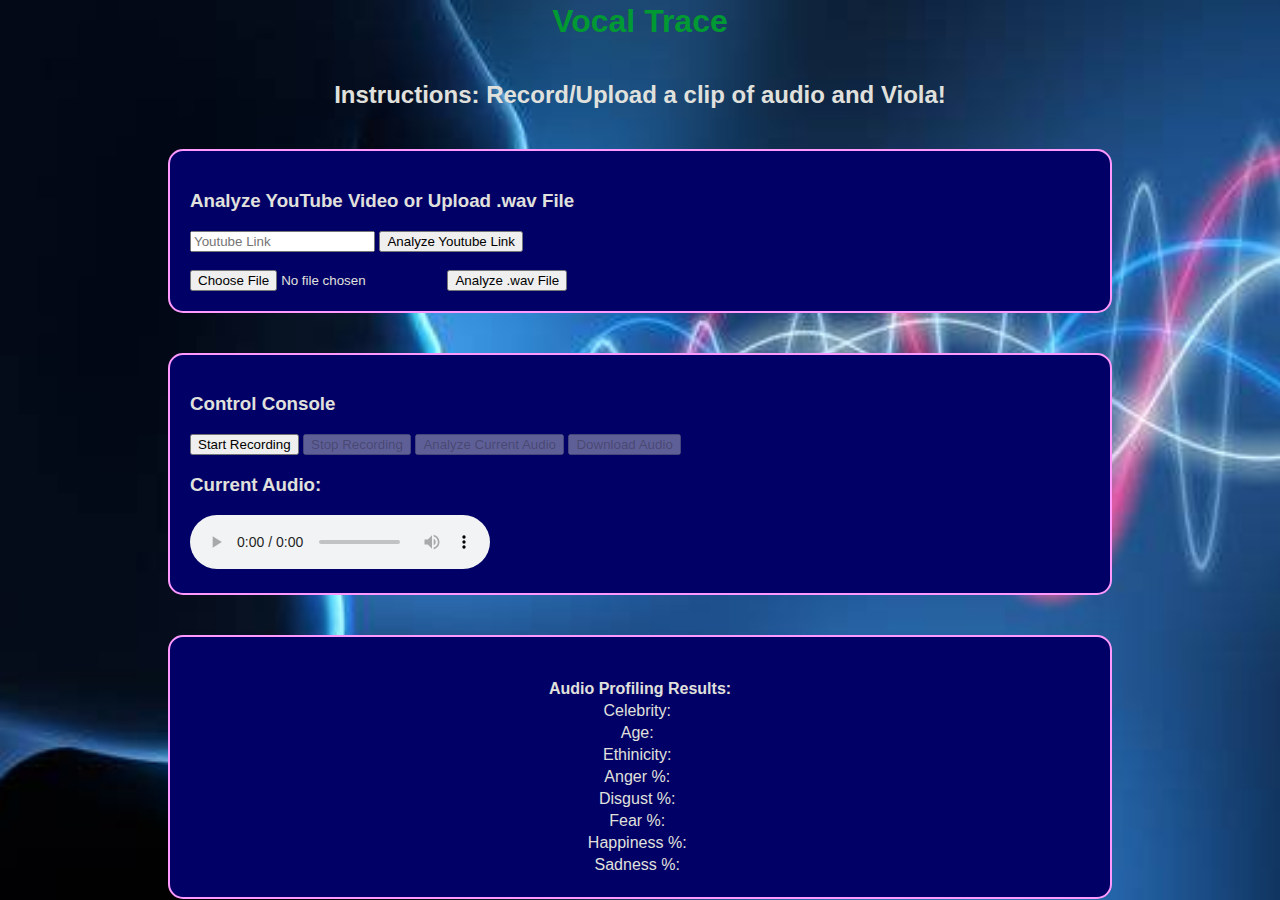
==== index.html @ 8a444387 "combined current audio/controls and broke out the results into its own frame" ====
<!DOCTYPE html>
<html lang="en">
    <head>
        <meta charset="UTF-8">
        <meta name="viewport" content="width=device-width, initial-scale=1.0">
        <title>VocalTrace</title>
        <!-- Link to the CSS file -->
        <link rel="stylesheet" type="text/css" href="style.css">
    </head>
    <body>
        <h1>Vocal Trace</h1>
        <h2>Instructions: Record/Upload a clip of audio and Viola!</h2>
        <div id="frame">
            <h3>Analyze YouTube Video or Upload .wav File</h3>
            <input type="text" placeholder="Youtube Link" id="youtubeLink">
            <button id="analyzeYTLink">Analyze Youtube Link</button>
            <br>
            <br>
            <input type="file" accept="audio/wav" id="wavFile"></input>
            <button id="analyzeUploadedFile">Analyze .wav File</button>
        </div>
        <div id="frame">
            <h3>Control Console</h3>
        <button id="startRecord">Start Recording</button>
        <button id="stopRecord">Stop Recording</button>
        <button id="analyzeAudio">Analyze Current Audio</button>
        <button id="downloadAudio">Download Audio</button>
        <br>    
        <h3>Current Audio:</h3>
        <audio id="recordedAudio" controls></audio>
        </div>
        <div id="frame">
            <section>
                <div class="results-container">
                    <table class="results-table">
                        <thead>
                            <tr>
                                <th colspan="2">Audio Profiling Results:</th>
                            </tr>
                        </thead>
                        <tbody>
                            <tr>
                                <td>Celebrity:</td>
                                <td></td>
                            </tr>
                            <tr>
                                <td>Age:</td>
                                <td></td>
                            </tr>
                            <tr>
                                <td>Ethinicity:</td>
                                <td></td>
                            </tr>
                            <tr>
                                <td>Anger %:</td>
                                <td></td>
                            </tr>
                            <tr>
                                <td>Disgust %:</td>
                                <td></td>
                            </tr>
                            <tr>
                                <td>Fear %:</td>
                                <td></td>
                            </tr>
                            <tr>
                                <td>Happiness %:</td>
                                <td></td>
                            </tr>
                            <tr>
                                <td>Sadness %:</td>
                                <td></td>
                            </tr>
                        </tbody>
                    </table>
                </div>
            </section>
        </div>
        <script src="vocalTrace.js"></script>
    </body>
</html>
---- style.css ----
/* style.css */
body {
    background-color: #3D315B;
    color: #E0E1DD; /* Off White */
    font-family: Arial, sans-serif;
    display: flex;
    flex-direction: column;
    align-items: center;
    justify-content: center;
    height: 100vh;
    margin: 0;
    background-image: url('background.jpg');
    background-repeat: no-repeat;
    background-size: cover;
    background-position: center;
}
h1 {
    color: #009933; /* Matte Green */
    text-align: center;
}
a {
    color: #58A4B0; /* Matte Teal */
    text-decoration: none;
}
a:hover {
    color: #E0E1DD; /* Off White */
}
p {
    font-size: 1em;
    color: #666;
}
.button {
    background-color: #58A4B0; /* Matte Teal */
    color: #E0E1DD; /* Off White */
    border: none;
    padding: 10px 20px;
    text-align: center;
    text-decoration: none;
    display: inline-block;
    font-size: 16px;
    margin: 4px 2px;
    cursor: pointer;
}
button:hover {
    background-color: #58A4B0; /* Matte Pink */
}
#frame {
    border: 2px solid #ff99ff; /* Matte Pink */
    padding: 20px;
    margin: 20px;
    border-radius: 15px;
    background-color: #000066; /* Off White */
    width: 80%;
    max-width: 900px;
}
.results-table {
    margin-top: 20px; /* Adjust as needed */
    text-align: center;
}
.results-container {
    display: flex;
    justify-content: center;
    align-items: center;
    flex-direction: column;
}
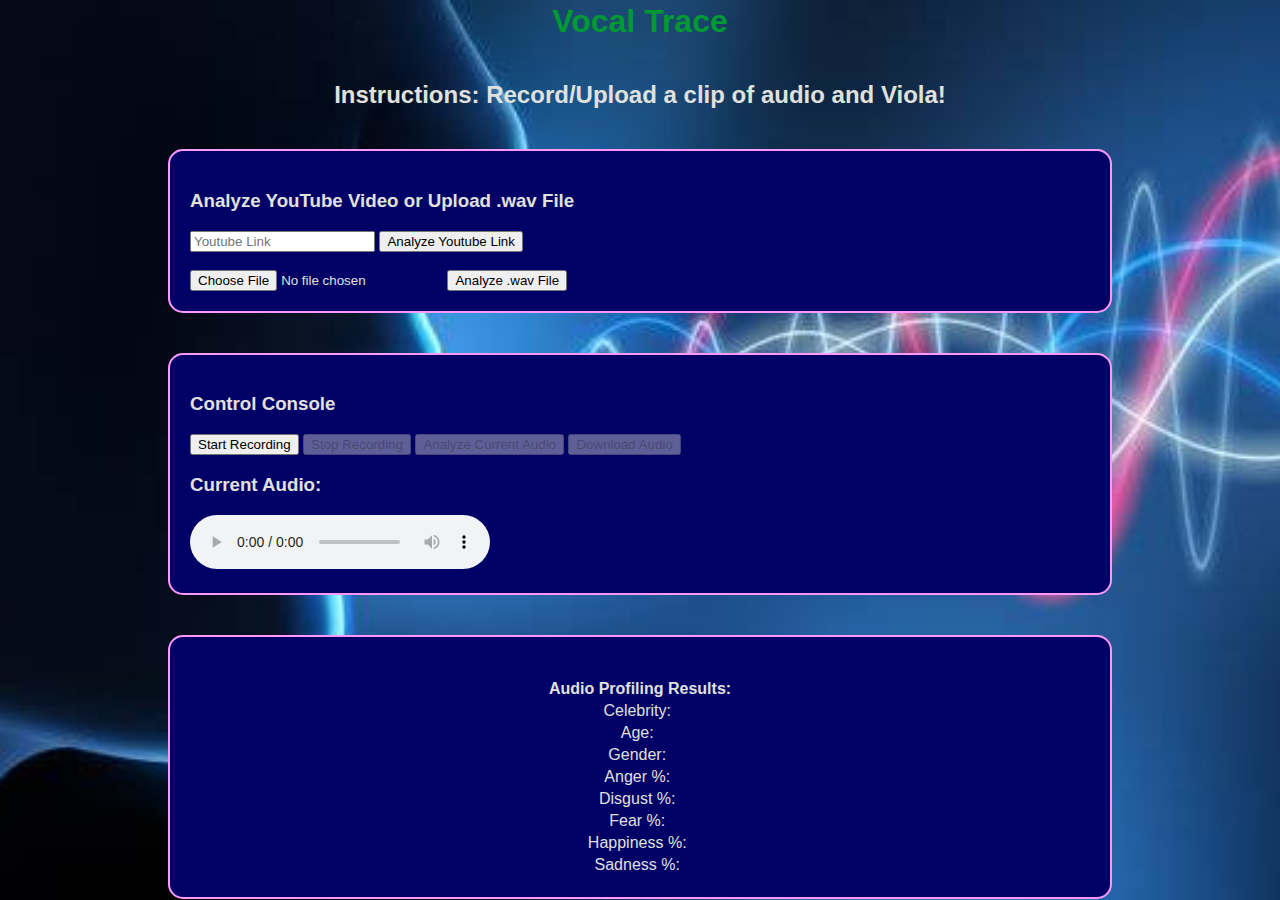
==== commit c9d978c3: "changed enthinicty to gender" ====
--- a/index.html
+++ b/index.html
@@ -48,7 +48,7 @@
                                 <td></td>
                             </tr>
                             <tr>
-                                <td>Ethinicity:</td>
+                                <td>Gender:</td>
                                 <td></td>
                             </tr>
                             <tr>
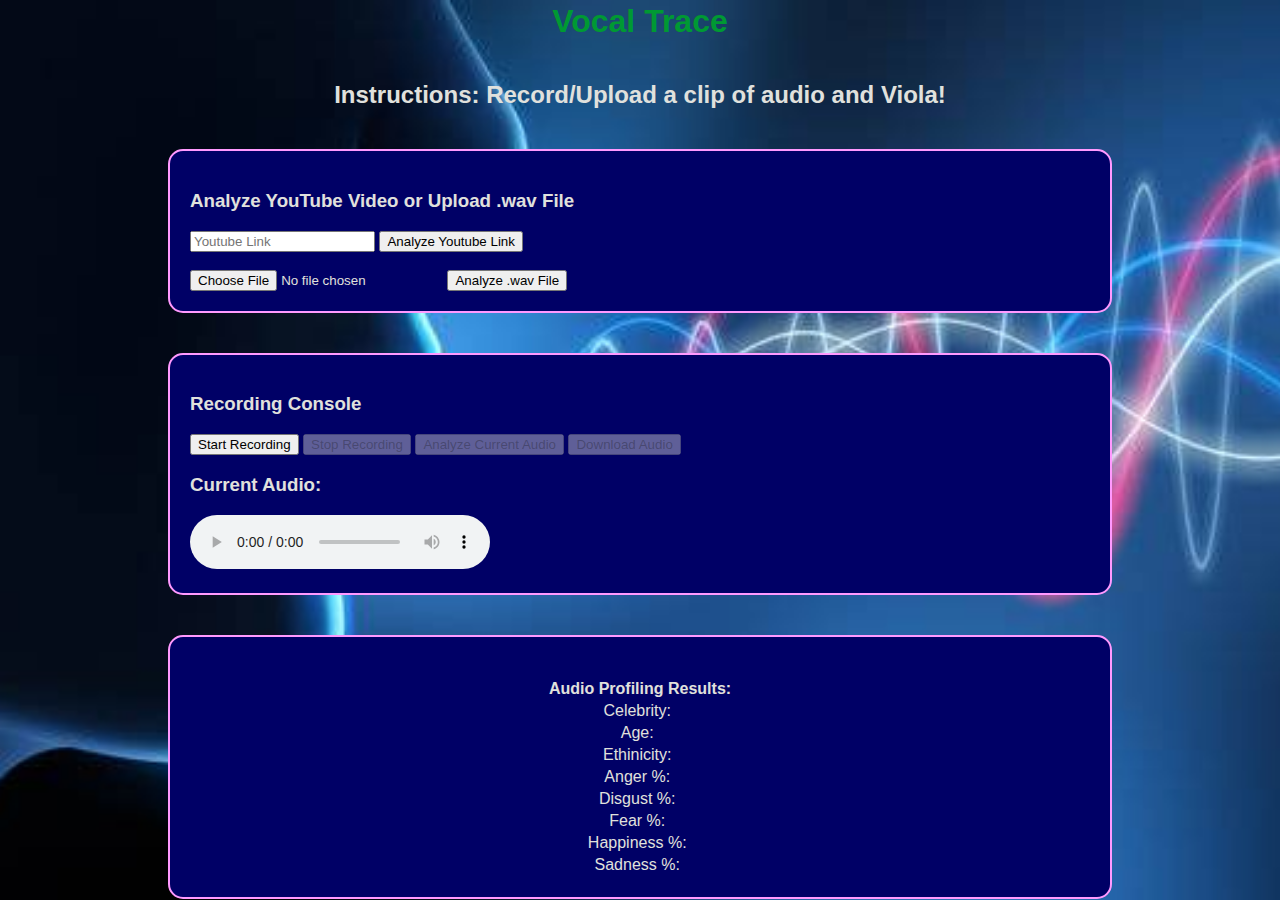
==== commit f1a97779: "michael - change title" ====
--- a/index.html
+++ b/index.html
@@ -20,12 +20,12 @@
             <button id="analyzeUploadedFile">Analyze .wav File</button>
         </div>
         <div id="frame">
-            <h3>Control Console</h3>
+            <h3>Recording Console</h3>
         <button id="startRecord">Start Recording</button>
         <button id="stopRecord">Stop Recording</button>
         <button id="analyzeAudio">Analyze Current Audio</button>
         <button id="downloadAudio">Download Audio</button>
-        <br>    
+        <br>
         <h3>Current Audio:</h3>
         <audio id="recordedAudio" controls></audio>
         </div>
@@ -48,7 +48,7 @@
                                 <td></td>
                             </tr>
                             <tr>
-                                <td>Gender:</td>
+                                <td>Ethinicity:</td>
                                 <td></td>
                             </tr>
                             <tr>
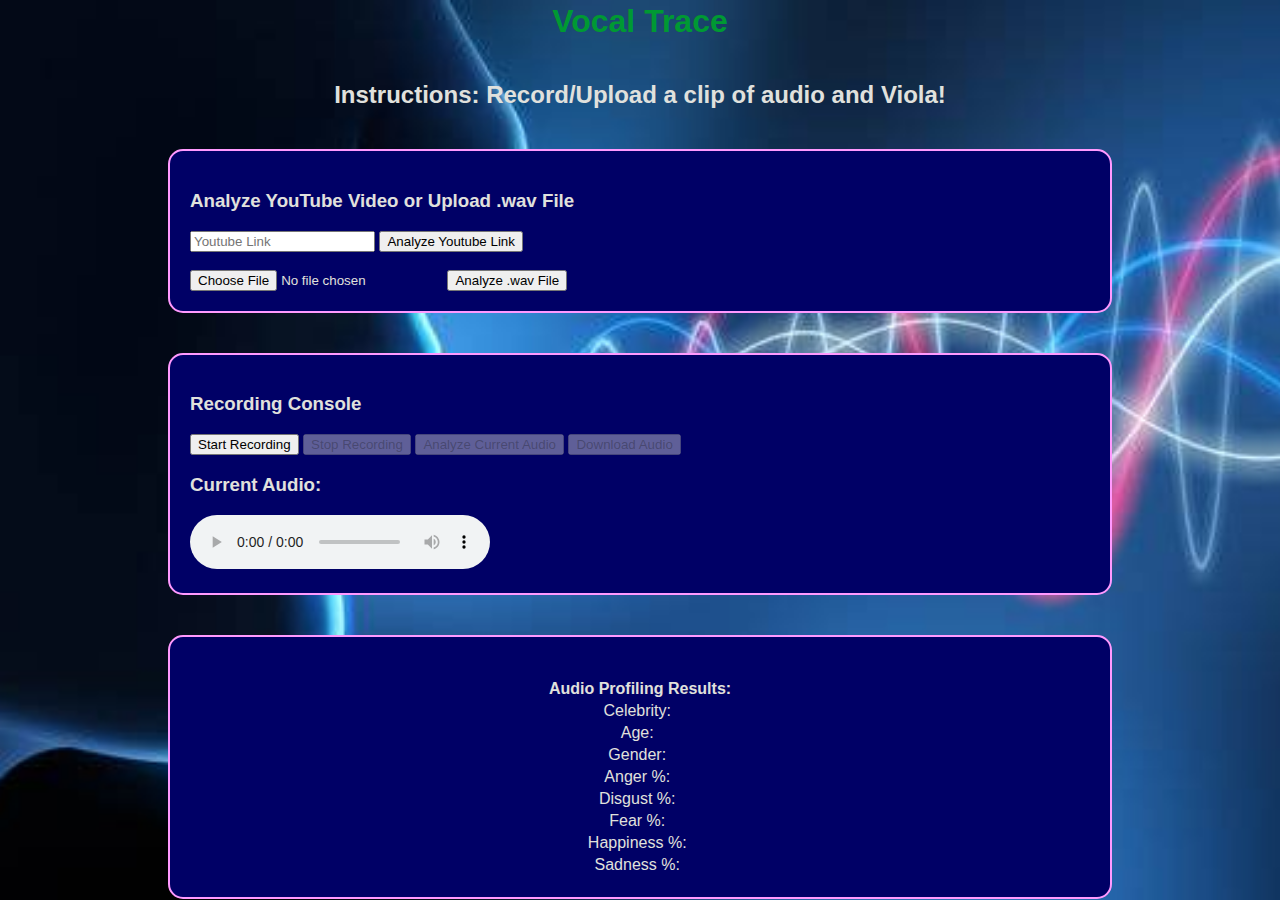
==== commit 321245de: "Merge branch 'main' of https://github.com/drebel/vocalTrace" ====
--- a/index.html
+++ b/index.html
@@ -48,7 +48,7 @@
                                 <td></td>
                             </tr>
                             <tr>
-                                <td>Ethinicity:</td>
+                                <td>Gender:</td>
                                 <td></td>
                             </tr>
                             <tr>
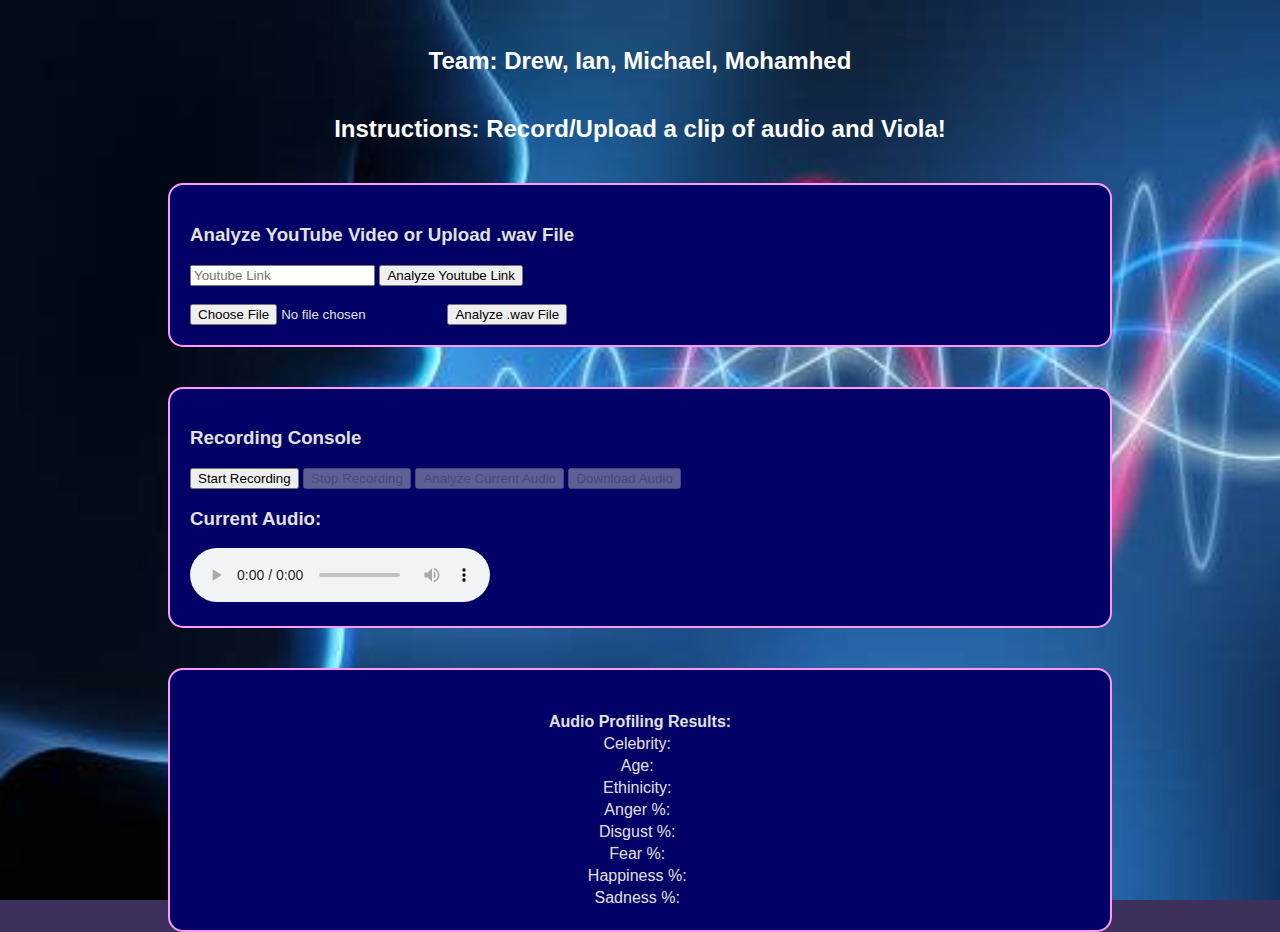
==== commit c77c5c3e: "michael - Add team members" ====
--- a/index.html
+++ b/index.html
@@ -8,7 +8,8 @@
         <link rel="stylesheet" type="text/css" href="style.css">
     </head>
     <body>
-        <h1>Vocal Trace</h1>
+        <h1>VocalTrace</h1>
+        <h2> Team: Drew, Ian, Michael, Mohamhed </h2>
         <h2>Instructions: Record/Upload a clip of audio and Viola!</h2>
         <div id="frame">
             <h3>Analyze YouTube Video or Upload .wav File</h3>
@@ -48,7 +49,7 @@
                                 <td></td>
                             </tr>
                             <tr>
-                                <td>Gender:</td>
+                                <td>Ethinicity:</td>
                                 <td></td>
                             </tr>
                             <tr>
--- a/style.css
+++ b/style.css
@@ -16,6 +16,10 @@
 }
 h1 {
     color: #009933; /* Matte Green */
+    text-align: center;
+}
+h2 {
+    color: #ffffff; /* Matte Green */
     text-align: center;
 }
 a {
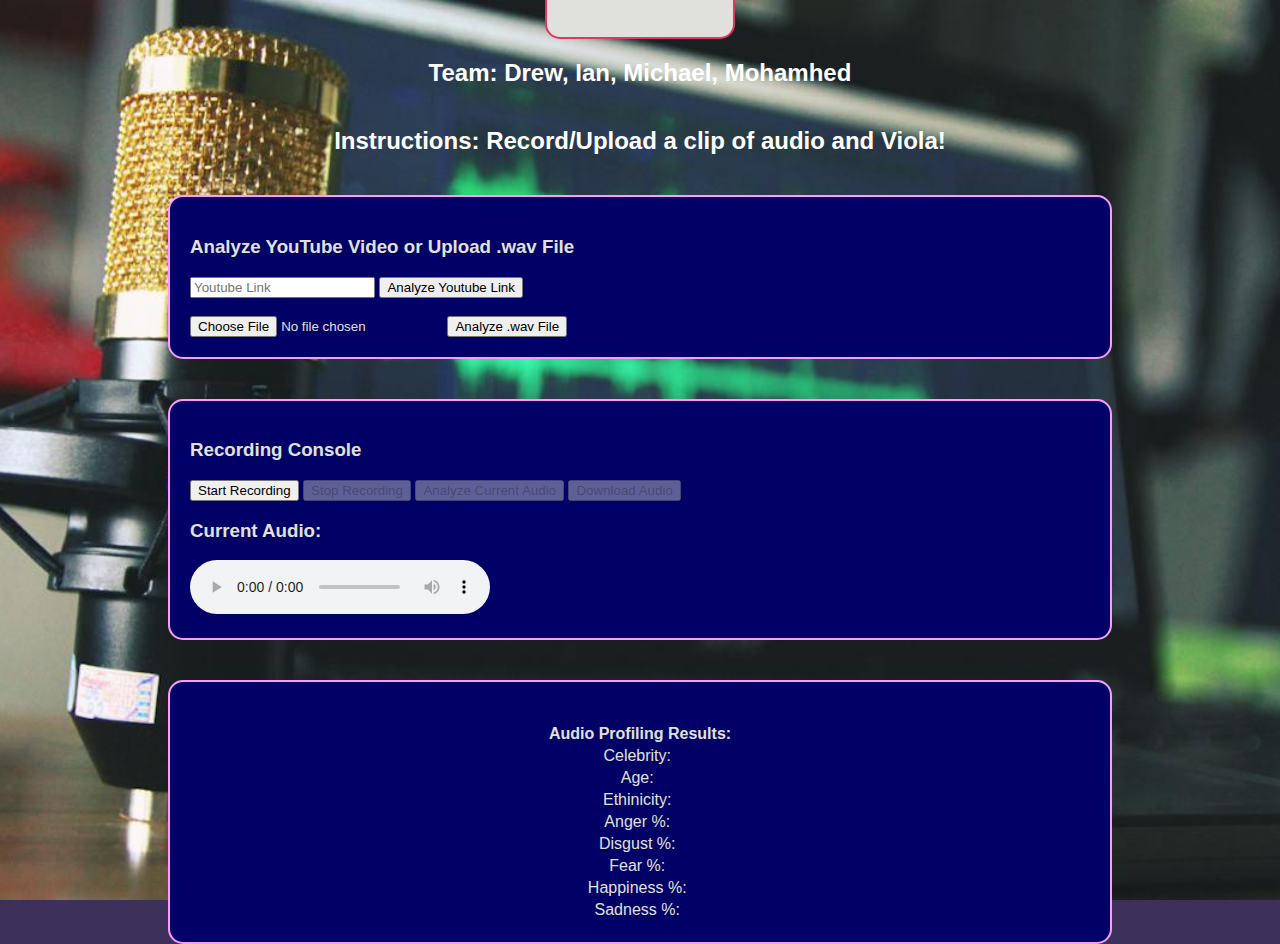
==== commit c40477ef: "Add a frame to the title" ====
--- a/index.html
+++ b/index.html
@@ -8,7 +8,9 @@
         <link rel="stylesheet" type="text/css" href="style.css">
     </head>
     <body>
-        <h1>VocalTrace</h1>
+        <div id="title_frame">
+            <h1>VocalTrace</h1>
+        </div>
         <h2> Team: Drew, Ian, Michael, Mohamhed </h2>
         <h2>Instructions: Record/Upload a clip of audio and Viola!</h2>
         <div id="frame">
--- a/style.css
+++ b/style.css
@@ -9,13 +9,13 @@
     justify-content: center;
     height: 100vh;
     margin: 0;
-    background-image: url('background.jpg');
+    background-image: url('background.jpeg');
     background-repeat: no-repeat;
     background-size: cover;
     background-position: center;
 }
 h1 {
-    color: #009933; /* Matte Green */
+    color: #341270; /* Matte Green */
     text-align: center;
 }
 h2 {
@@ -57,6 +57,18 @@
     width: 80%;
     max-width: 900px;
 }
+#title_frame {
+    border: 2px solid #E63462; /* Matte Pink */
+    padding: 10px; /* Reduced padding */
+    margin: 30px;
+    border-radius: 15px;
+    background-color: #E0E1DD; /* Off White */
+    width: auto; /* Adjusted width */
+    max-width: none; /* Adjusted max-width */
+    margin: auto;
+    text-align: center;
+    display: inline-block; /* Added */
+}
 .results-table {
     margin-top: 20px; /* Adjust as needed */
     text-align: center;
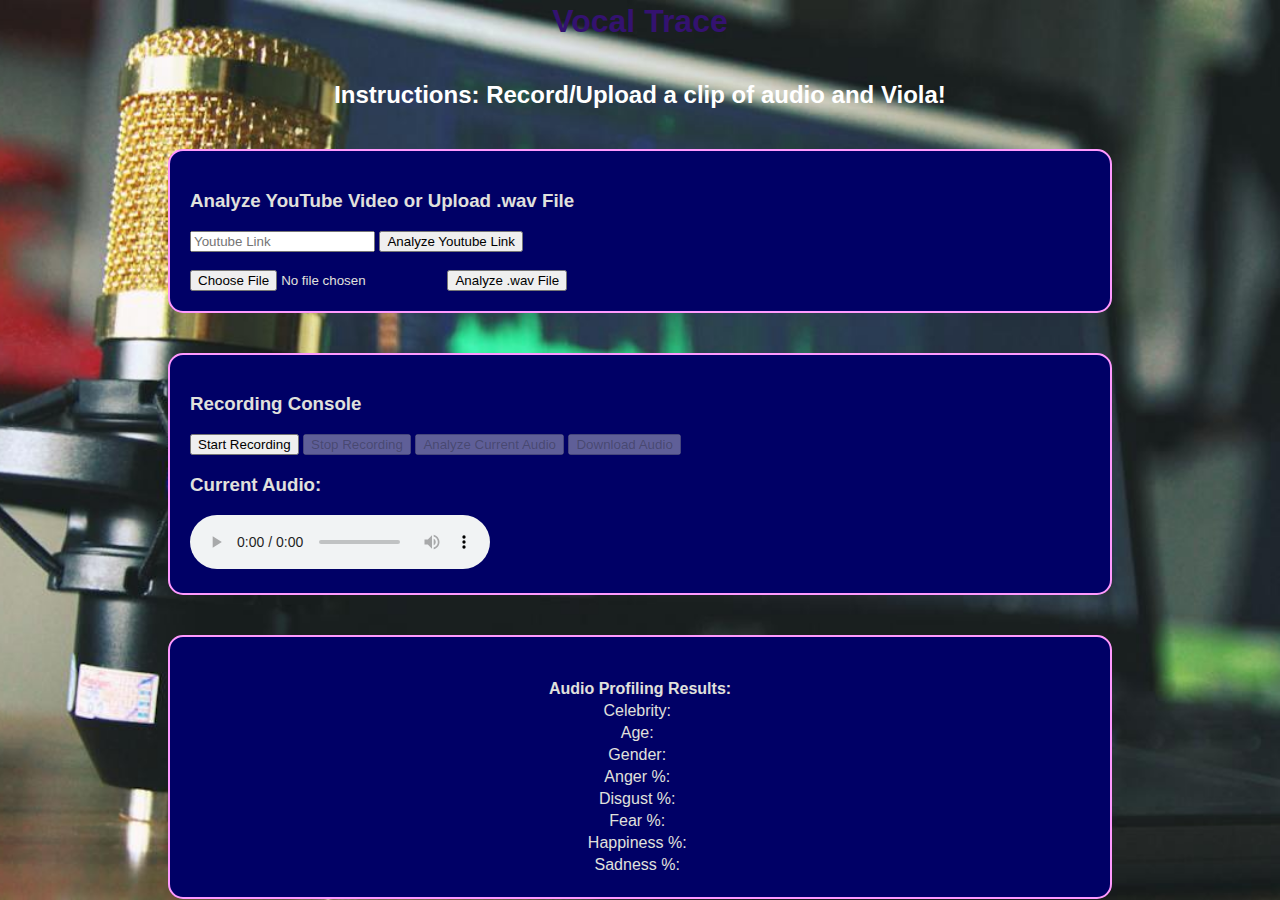
==== commit b2cc4031: "just need to know the indices for the data to display" ====
--- a/index.html
+++ b/index.html
@@ -8,19 +8,16 @@
         <link rel="stylesheet" type="text/css" href="style.css">
     </head>
     <body>
-        <div id="title_frame">
-            <h1>VocalTrace</h1>
-        </div>
-        <h2> Team: Drew, Ian, Michael, Mohamhed </h2>
+        <h1>Vocal Trace</h1>
         <h2>Instructions: Record/Upload a clip of audio and Viola!</h2>
         <div id="frame">
             <h3>Analyze YouTube Video or Upload .wav File</h3>
             <input type="text" placeholder="Youtube Link" id="youtubeLink">
-            <button id="analyzeYTLink">Analyze Youtube Link</button>
+            <button id="analyzeYTLink" onclick="analyzeYouTubeLink()">Analyze Youtube Link</button>
             <br>
             <br>
             <input type="file" accept="audio/wav" id="wavFile"></input>
-            <button id="analyzeUploadedFile">Analyze .wav File</button>
+            <button id="analyzeUploadedFile" onclick="analyzeUploadedFile()">Analyze .wav File</button>
         </div>
         <div id="frame">
             <h3>Recording Console</h3>
@@ -44,35 +41,35 @@
                         <tbody>
                             <tr>
                                 <td>Celebrity:</td>
-                                <td></td>
+                                <td id="celebrity"></td>
                             </tr>
                             <tr>
                                 <td>Age:</td>
-                                <td></td>
+                                <td id="age"></td>
                             </tr>
                             <tr>
-                                <td>Ethinicity:</td>
-                                <td></td>
+                                <td>Gender:</td>
+                                <td id="gender"></td>
                             </tr>
                             <tr>
                                 <td>Anger %:</td>
-                                <td></td>
+                                <td id="anger"></td>
                             </tr>
                             <tr>
                                 <td>Disgust %:</td>
-                                <td></td>
+                                <td id="disgust"></td>
                             </tr>
                             <tr>
                                 <td>Fear %:</td>
-                                <td></td>
+                                <td id="fear"></td>
                             </tr>
                             <tr>
                                 <td>Happiness %:</td>
-                                <td></td>
+                                <td id="happy"></td>
                             </tr>
                             <tr>
                                 <td>Sadness %:</td>
-                                <td></td>
+                                <td id="sad"></td>
                             </tr>
                         </tbody>
                     </table>
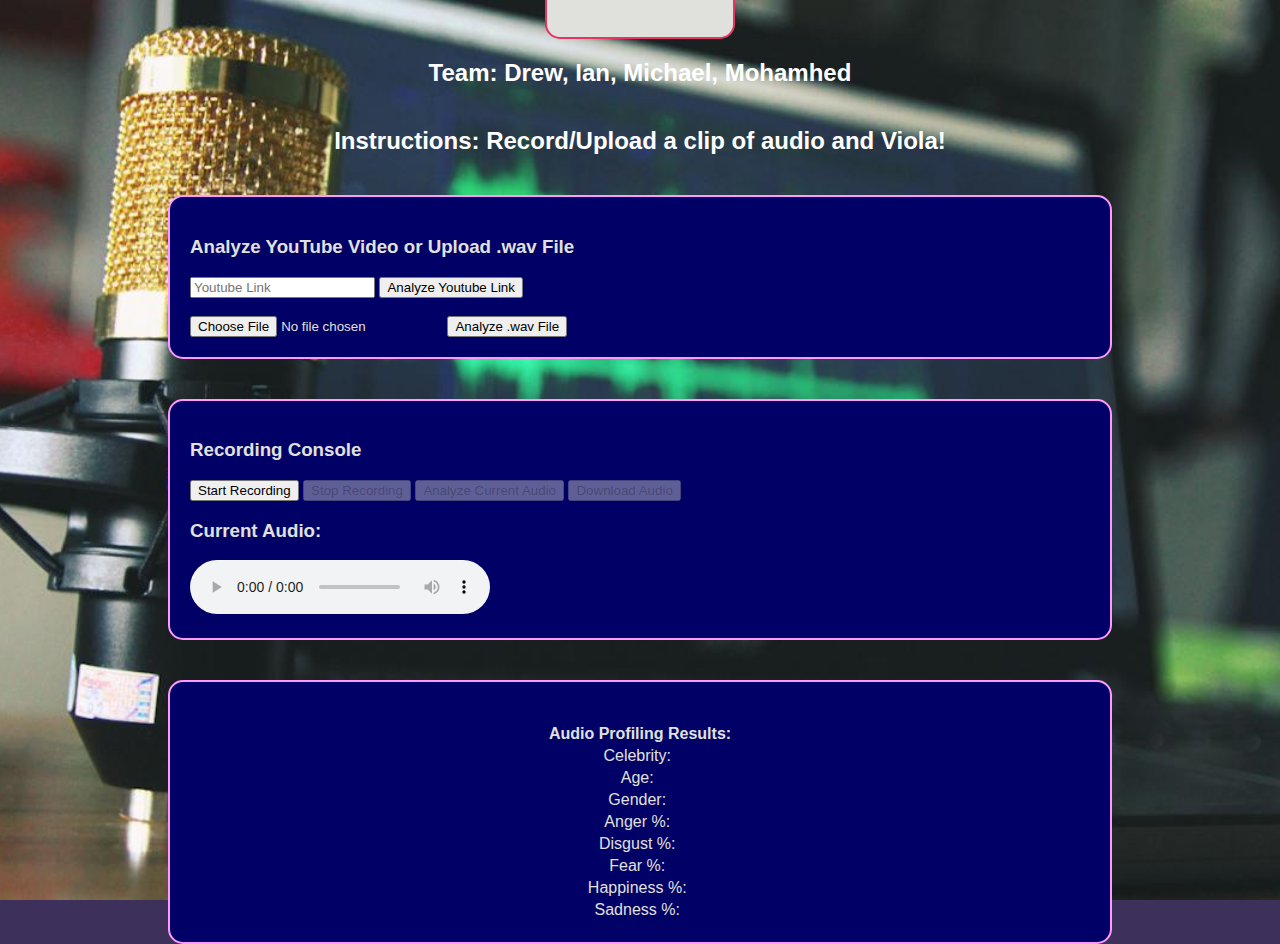
==== commit bc491cb1: "Merge branch 'main' of https://github.com/drebel/vocalTrace" ====
--- a/index.html
+++ b/index.html
@@ -8,7 +8,10 @@
         <link rel="stylesheet" type="text/css" href="style.css">
     </head>
     <body>
-        <h1>Vocal Trace</h1>
+        <div id="title_frame">
+            <h1>VocalTrace</h1>
+        </div>
+        <h2> Team: Drew, Ian, Michael, Mohamhed </h2>
         <h2>Instructions: Record/Upload a clip of audio and Viola!</h2>
         <div id="frame">
             <h3>Analyze YouTube Video or Upload .wav File</h3>
